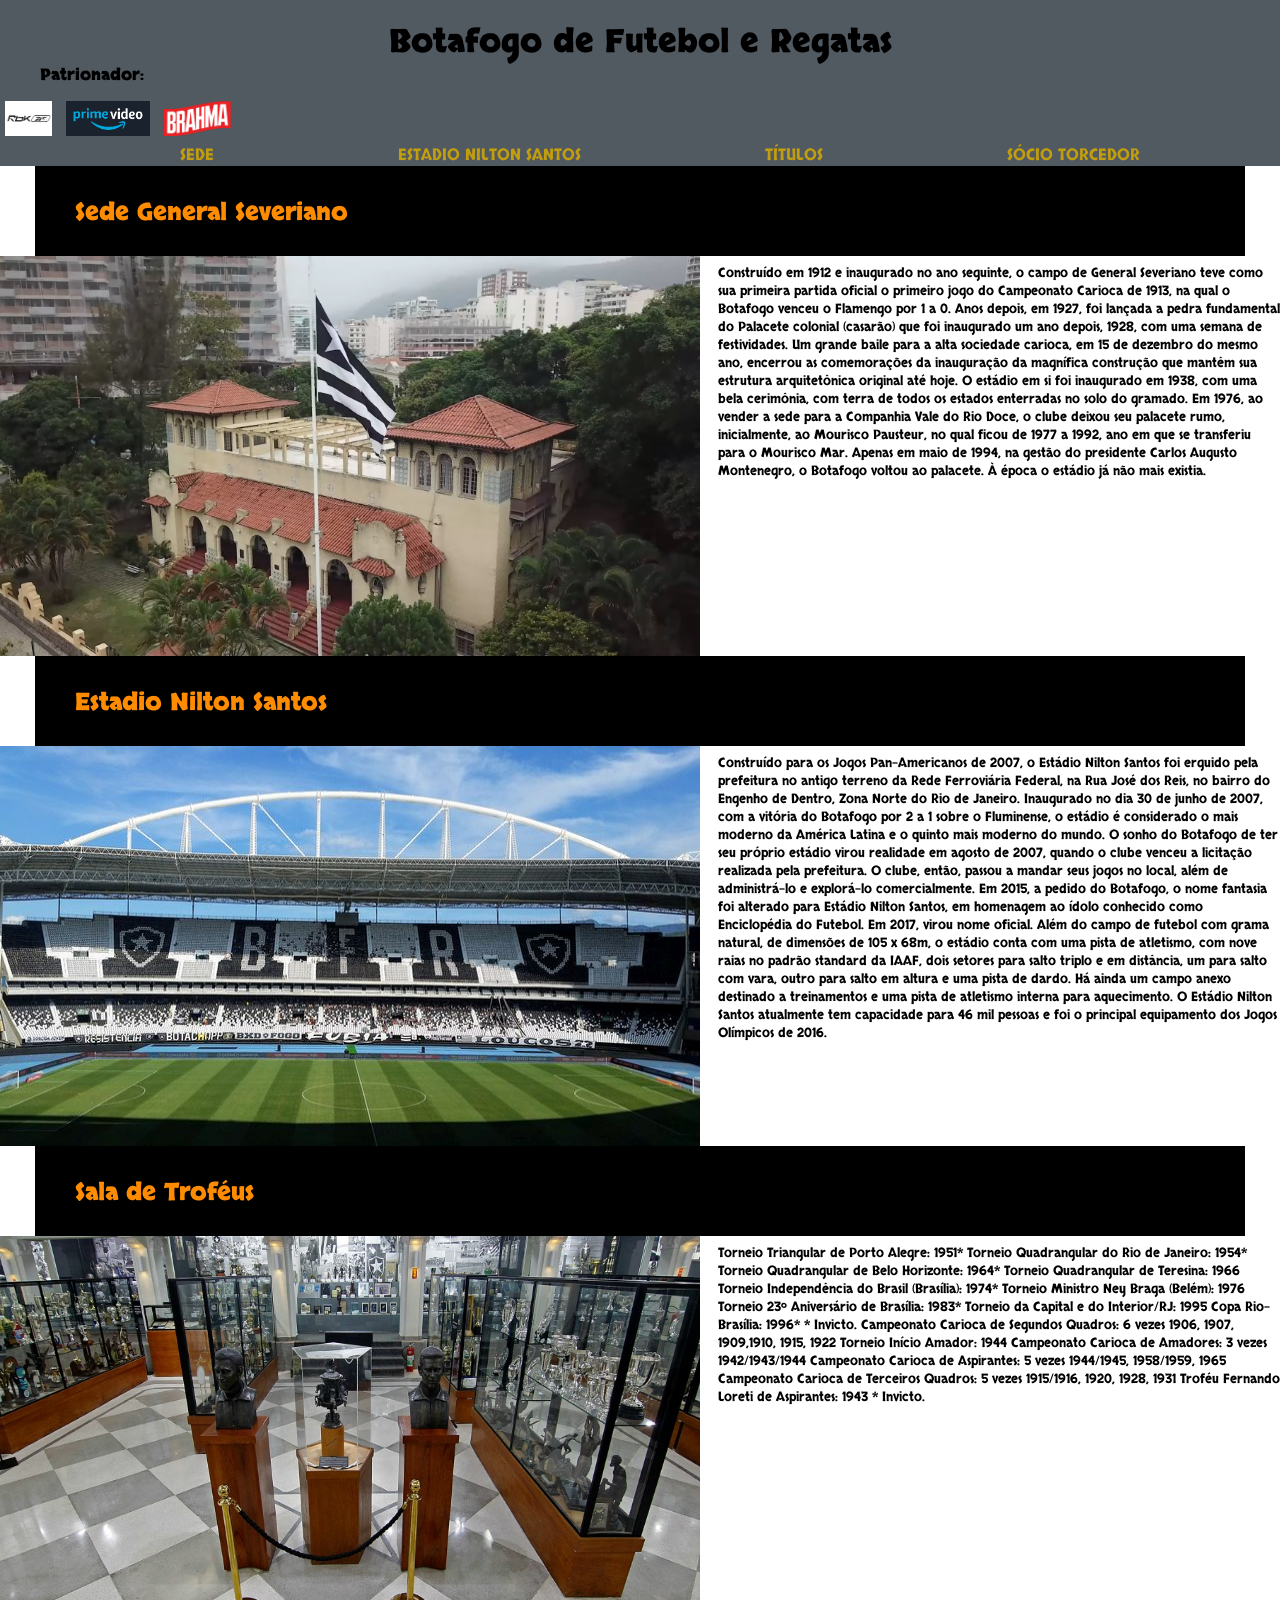
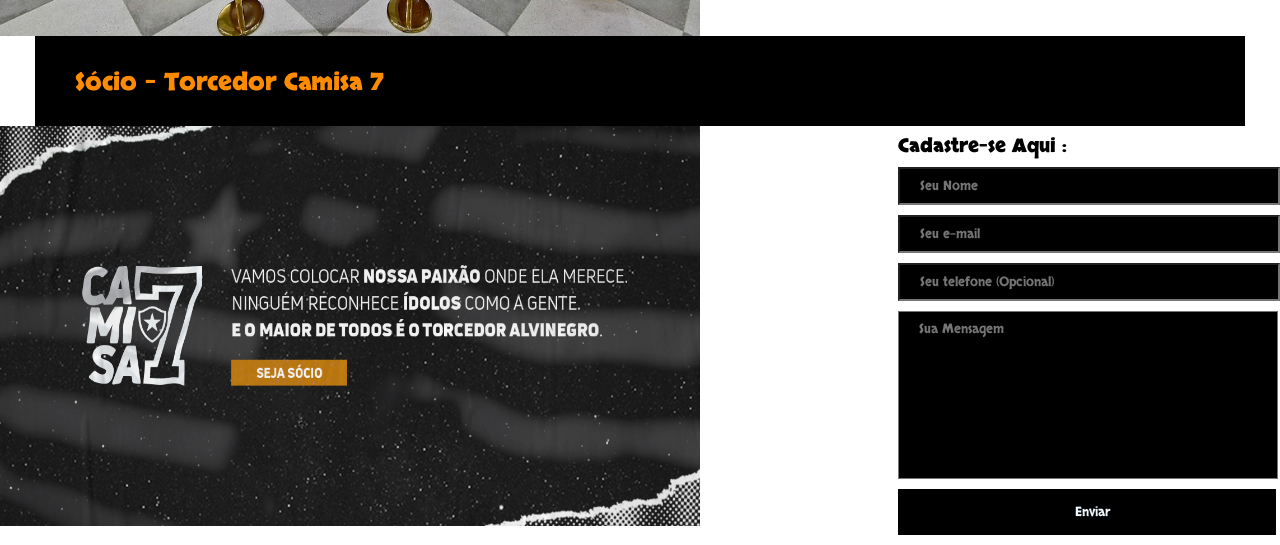
==== index.html @ c3f8ed9f "Add files via upload" ====
<!DOCTYPE html>
<html lang="pt-br">
<head>
    <meta charset="UTF-8">
    <meta name="viewport" content="width=device-width, initial-scale=1.0">
    <title>Document</title>
    <link rel="stylesheet" href="style.css">
    <link rel="preconnect" href="https://fonts.googleapis.com">
<link rel="preconnect" href="https://fonts.gstatic.com" crossorigin>
<link href="https://fonts.googleapis.com/css2?family=Roboto&family=Skranji:wght@700&display=swap" rel="stylesheet">
</head>
<header>
    <h1>Botafogo de Futebol e Regatas</h1>
    <h4>Patrionador:</h4>
    <div class="container">
        <img src="img/Reebok_2006_logo.png" alt="logo Reebok">
        <img src="img/prime.jpg" alt="logo Prime">
        <img src="img/cerva.png" alt="logo Brahma">
        <nav>
            <ul>
                <li>
                    <a href="#Sede">SEDE</a>
                </li>
                <li>
                    <a href="#Estádio">ESTADIO NILTON SANTOS</a>
                </li>
                <li>
                    <a href="#Titulos">TÍTULOS</a>
                </li>
                <li>
                    <a href="#Torcedor">SÓCIO TORCEDOR</a>
                </li>
            </ul>
        </nav>
    </div>
</header>
<section id="Sede">
    <h2>Sede General Severiano</h2>
    <div class="container">
    <img src="img/generalseveriano.jpg" alt="General Severiano">
        <div>
            <p>Construído em 1912 e inaugurado no ano seguinte, o campo de General Severiano teve como sua primeira partida oficial o primeiro jogo do Campeonato Carioca de 1913, na qual o Botafogo venceu o Flamengo por 1 a 0.

                Anos depois, em 1927, foi lançada a pedra fundamental do Palacete colonial (casarão) que foi inaugurado um ano depois, 1928, com uma semana de festividades. Um grande baile para a alta sociedade carioca, em 15 de dezembro do mesmo ano, encerrou as comemorações da inauguração da magnífica construção que mantêm sua estrutura arquitetônica original até hoje. O estádio em si foi inaugurado em 1938, com uma bela cerimônia, com terra de todos os estados enterradas no solo do gramado.
                
                Em 1976, ao vender a sede para a Companhia Vale do Rio Doce, o clube deixou seu palacete rumo, inicialmente, ao Mourisco Pausteur, no qual ficou de 1977 a 1992, ano em que se transferiu para o Mourisco Mar. Apenas em maio de 1994, na gestão do presidente Carlos Augusto Montenegro, o Botafogo voltou ao palacete. À época o estádio já não mais existia.</p>
        </div>
    </div>
</section>
<section id="Estádio">
    <h2>Estadio Nilton Santos</h2>
    <div class="container">
    <img src="img/estadio-nilton-santos.jpg" alt="Estádio Nilton Santos">
        <div>
            <p>Construído para os Jogos Pan-Americanos de 2007, o Estádio Nilton Santos foi erguido pela prefeitura no antigo terreno da Rede Ferroviária Federal, na Rua José dos Reis, no bairro do Engenho de Dentro, Zona Norte do Rio de Janeiro. Inaugurado no dia 30 de junho de 2007, com a vitória do Botafogo por 2 a 1 sobre o Fluminense, o estádio é considerado o mais moderno da América Latina e o quinto mais moderno do mundo.

                O sonho do Botafogo de ter seu próprio estádio virou realidade em agosto de 2007, quando o clube venceu a licitação realizada pela prefeitura. O clube, então, passou a mandar seus jogos no local, além de administrá-lo e explorá-lo comercialmente. Em 2015, a pedido do Botafogo, o nome fantasia foi alterado para Estádio Nilton Santos, em homenagem ao ídolo conhecido como Enciclopédia do Futebol. Em 2017, virou nome oficial.
                
                Além do campo de futebol com grama natural, de dimensões de 105 x 68m, o estádio conta com uma pista de atletismo, com nove raias no padrão standard da IAAF, dois setores para salto triplo e em distância, um para salto com vara, outro para salto em altura e uma pista de dardo. Há ainda um campo anexo destinado a treinamentos e uma pista de atletismo interna para aquecimento. O Estádio Nilton Santos atualmente tem capacidade para 46 mil pessoas e foi o principal equipamento dos Jogos Olímpicos de 2016.</p>
    </div>
</section>
<section id="Titulos">
    <h2>Sala de Troféus</h2>
    <div class="container">
    <img src="img/trofeus.jpg" alt="Troféus">
        <div>
            <p>
                
Torneio Triangular de Porto Alegre: 1951*
Torneio Quadrangular do Rio de Janeiro: 1954*
Torneio Quadrangular de Belo Horizonte: 1964*
Torneio Quadrangular de Teresina: 1966
Torneio Independência do Brasil (Brasília): 1974*
Torneio Ministro Ney Braga (Belém): 1976
Torneio 23º Aniversário de Brasília: 1983*
Torneio da Capital e do Interior/RJ: 1995
Copa Rio-Brasília: 1996*
* Invicto.
Campeonato Carioca de Segundos Quadros: 6 vezes
1906, 1907, 1909,1910, 1915, 1922
Torneio Início Amador: 1944
Campeonato Carioca de Amadores: 3 vezes
1942/1943/1944
Campeonato Carioca de Aspirantes: 5 vezes
1944/1945, 1958/1959, 1965
Campeonato Carioca de Terceiros Quadros: 5 vezes
1915/1916, 1920, 1928, 1931
Troféu Fernando Loreti de Aspirantes: 1943
* Invicto.
            </p>
        </div>
    </div>
</section>
<section id="Torcedor">
    <h2>Sócio - Torcedor  Camisa 7</h2>
    <div class="container">
    <img src="img/socio.png" alt="Sócio Torcedor">
        <div>
            <h3>Cadastre-se Aqui :</h3>
            <form>
                <input type="text" placeholder="Seu Nome" required>
                <input type="email" placeholder="Seu e-mail" required>
                <input type="tel" placeholder="Seu telefone (Opcional)">
                <textarea placeholder="Sua Mensagem" required></textarea>
                <button type="submit">Enviar</button>
            </form>
        </div>
    </div>
</section>
<body> 
</body>
</html>
---- style.css ----
*{
    margin: 0;
    padding: 0;
    box-sizing: content-box;
}
header{
    background-color:rgb(81, 89, 97)
}
header h1{
    text-align: center;
    color:black
    height: 58px;
    padding-top: 20px;
    font-family: 'Roboto', sans-serif;
font-family: 'Skranji', cursive;
}
header h4{
    color:orange
    height: 10px;
    padding-inline: 8px;
    padding-left: 40px;
    padding-bottom: 10px;
    font-family: 'Roboto', sans-serif;
font-family: 'Skranji', cursive;
}
header img{
    display: inline;
    text-align: right;
    height: 35px;
    padding: 5px;
    padding-bottom: 4px;
}
header li {
    text-align: center;
    display: inline;
    text-align: center;
    padding-left: 180px;
    padding-bottom: 9px;
    text-decoration: none;
    
}
header li a{
    color: rgb(194, 158, 15);
    font-family: 'Roboto', sans-serif;
    font-family: 'Skranji', cursive;
    text-decoration: none;
}
.container {
    max-width: 1280px;
    width: 100%;
    margin: 0 auto;
}
section h2{
    padding-top: 30px;
    padding-left: 40px;
    padding-bottom: 40px;
    padding-left: 40px;
    margin-left: 35px;
    margin-right: 35px;
    height: 20px;
    background-color: black;
    color: darkorange;
    font-family: 'Roboto', sans-serif;
    font-family: 'Skranji', cursive;
}
section img{
    height: 600px;
    padding-top: 0px;
    padding-right: 18px;
}
section .container{
    display: flex;
    align-items: center;
    justify-content: space-between;
}
section .container{
    align-items: flex-start;
}
section img{
    height: 400px;
    width: 700px;
}
form input,form textarea,form button{
    display: block;
    width: 350px;
    margin-bottom: 10px;
    padding: 8px;
    padding-left: 20px;
    background-color: black;
    color: aliceblue;
    font-family: 'Roboto', sans-serif;
    font-family: 'Skranji', cursive;
}
form textarea{
    resize: none;
    height: 150px;
    font-family: 'Roboto', sans-serif;
    font-family: 'Skranji', cursive;
}
form button{
    background-color: black;
    border: none;
    cursor: pointer;
    height: 30px;
    color:aliceblue
    font-family: 'Roboto', sans-serif;
    font-family: 'Skranji', cursive;

}
form button:hover{
    background-color:dimgray
}
section h3{
    padding-top: 8px;
    padding-bottom: 8px;
    font-family: 'Roboto', sans-serif;
    font-family: 'Skranji', cursive;
}
section p {
    font-family: 'Roboto', sans-serif;
    font-family: 'Skranji', cursive;
    padding-top: 8px;
    padding-bottom: 8px;
    font-size: 13px;
}
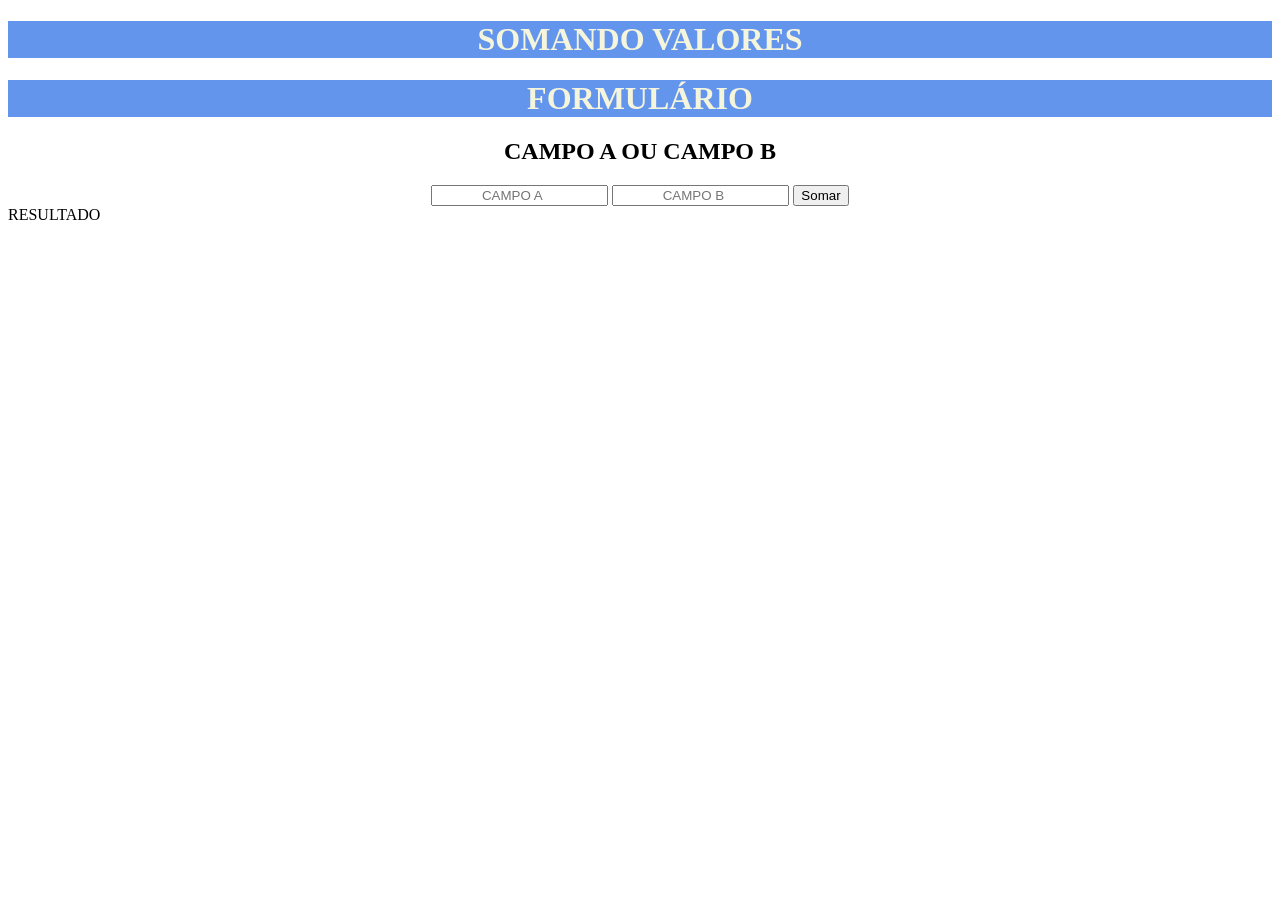
==== commit dcb48c2b: "Add files via upload" ====
--- a/index.html
+++ b/index.html
@@ -3,110 +3,22 @@
 <head>
     <meta charset="UTF-8">
     <meta name="viewport" content="width=device-width, initial-scale=1.0">
-    <title>Document</title>
+    <title>Somando Numeros</title>
     <link rel="stylesheet" href="style.css">
-    <link rel="preconnect" href="https://fonts.googleapis.com">
-<link rel="preconnect" href="https://fonts.gstatic.com" crossorigin>
-<link href="https://fonts.googleapis.com/css2?family=Roboto&family=Skranji:wght@700&display=swap" rel="stylesheet">
 </head>
-<header>
-    <h1>Botafogo de Futebol e Regatas</h1>
-    <h4>Patrionador:</h4>
-    <div class="container">
-        <img src="img/Reebok_2006_logo.png" alt="logo Reebok">
-        <img src="img/prime.jpg" alt="logo Prime">
-        <img src="img/cerva.png" alt="logo Brahma">
-        <nav>
-            <ul>
-                <li>
-                    <a href="#Sede">SEDE</a>
-                </li>
-                <li>
-                    <a href="#Estádio">ESTADIO NILTON SANTOS</a>
-                </li>
-                <li>
-                    <a href="#Titulos">TÍTULOS</a>
-                </li>
-                <li>
-                    <a href="#Torcedor">SÓCIO TORCEDOR</a>
-                </li>
-            </ul>
-        </nav>
-    </div>
-</header>
-<section id="Sede">
-    <h2>Sede General Severiano</h2>
-    <div class="container">
-    <img src="img/generalseveriano.jpg" alt="General Severiano">
-        <div>
-            <p>Construído em 1912 e inaugurado no ano seguinte, o campo de General Severiano teve como sua primeira partida oficial o primeiro jogo do Campeonato Carioca de 1913, na qual o Botafogo venceu o Flamengo por 1 a 0.
-
-                Anos depois, em 1927, foi lançada a pedra fundamental do Palacete colonial (casarão) que foi inaugurado um ano depois, 1928, com uma semana de festividades. Um grande baile para a alta sociedade carioca, em 15 de dezembro do mesmo ano, encerrou as comemorações da inauguração da magnífica construção que mantêm sua estrutura arquitetônica original até hoje. O estádio em si foi inaugurado em 1938, com uma bela cerimônia, com terra de todos os estados enterradas no solo do gramado.
-                
-                Em 1976, ao vender a sede para a Companhia Vale do Rio Doce, o clube deixou seu palacete rumo, inicialmente, ao Mourisco Pausteur, no qual ficou de 1977 a 1992, ano em que se transferiu para o Mourisco Mar. Apenas em maio de 1994, na gestão do presidente Carlos Augusto Montenegro, o Botafogo voltou ao palacete. À época o estádio já não mais existia.</p>
-        </div>
-    </div>
-</section>
-<section id="Estádio">
-    <h2>Estadio Nilton Santos</h2>
-    <div class="container">
-    <img src="img/estadio-nilton-santos.jpg" alt="Estádio Nilton Santos">
-        <div>
-            <p>Construído para os Jogos Pan-Americanos de 2007, o Estádio Nilton Santos foi erguido pela prefeitura no antigo terreno da Rede Ferroviária Federal, na Rua José dos Reis, no bairro do Engenho de Dentro, Zona Norte do Rio de Janeiro. Inaugurado no dia 30 de junho de 2007, com a vitória do Botafogo por 2 a 1 sobre o Fluminense, o estádio é considerado o mais moderno da América Latina e o quinto mais moderno do mundo.
-
-                O sonho do Botafogo de ter seu próprio estádio virou realidade em agosto de 2007, quando o clube venceu a licitação realizada pela prefeitura. O clube, então, passou a mandar seus jogos no local, além de administrá-lo e explorá-lo comercialmente. Em 2015, a pedido do Botafogo, o nome fantasia foi alterado para Estádio Nilton Santos, em homenagem ao ídolo conhecido como Enciclopédia do Futebol. Em 2017, virou nome oficial.
-                
-                Além do campo de futebol com grama natural, de dimensões de 105 x 68m, o estádio conta com uma pista de atletismo, com nove raias no padrão standard da IAAF, dois setores para salto triplo e em distância, um para salto com vara, outro para salto em altura e uma pista de dardo. Há ainda um campo anexo destinado a treinamentos e uma pista de atletismo interna para aquecimento. O Estádio Nilton Santos atualmente tem capacidade para 46 mil pessoas e foi o principal equipamento dos Jogos Olímpicos de 2016.</p>
-    </div>
-</section>
-<section id="Titulos">
-    <h2>Sala de Troféus</h2>
-    <div class="container">
-    <img src="img/trofeus.jpg" alt="Troféus">
-        <div>
-            <p>
-                
-Torneio Triangular de Porto Alegre: 1951*
-Torneio Quadrangular do Rio de Janeiro: 1954*
-Torneio Quadrangular de Belo Horizonte: 1964*
-Torneio Quadrangular de Teresina: 1966
-Torneio Independência do Brasil (Brasília): 1974*
-Torneio Ministro Ney Braga (Belém): 1976
-Torneio 23º Aniversário de Brasília: 1983*
-Torneio da Capital e do Interior/RJ: 1995
-Copa Rio-Brasília: 1996*
-* Invicto.
-Campeonato Carioca de Segundos Quadros: 6 vezes
-1906, 1907, 1909,1910, 1915, 1922
-Torneio Início Amador: 1944
-Campeonato Carioca de Amadores: 3 vezes
-1942/1943/1944
-Campeonato Carioca de Aspirantes: 5 vezes
-1944/1945, 1958/1959, 1965
-Campeonato Carioca de Terceiros Quadros: 5 vezes
-1915/1916, 1920, 1928, 1931
-Troféu Fernando Loreti de Aspirantes: 1943
-* Invicto.
-            </p>
-        </div>
-    </div>
-</section>
-<section id="Torcedor">
-    <h2>Sócio - Torcedor  Camisa 7</h2>
-    <div class="container">
-    <img src="img/socio.png" alt="Sócio Torcedor">
-        <div>
-            <h3>Cadastre-se Aqui :</h3>
-            <form>
-                <input type="text" placeholder="Seu Nome" required>
-                <input type="email" placeholder="Seu e-mail" required>
-                <input type="tel" placeholder="Seu telefone (Opcional)">
-                <textarea placeholder="Sua Mensagem" required></textarea>
-                <button type="submit">Enviar</button>
+<body>
+    <h1>SOMANDO VALORES</h1>
+    <h1>FORMULÁRIO</h1>
+        <h2 class="Titulo">CAMPO A OU CAMPO B</h2>
+        <div class="container">
+            <form class="forMula">
+                <input type="number" id="text1"  required="" placeholder="CAMPO A">
+                <input type="number" id="text2" required="" placeholder="CAMPO B">
+                <input type="button" value="Somar" onclick="somar()" >
             </form>
         </div>
-    </div>
-</section>
-<body> 
+    <div id="res">RESULTADO</div>
+    <script src="main.js"> </script>
+    
 </body>
 </html>
--- a/style.css
+++ b/style.css
@@ -1,125 +1,22 @@
-*{
-    margin: 0;
-    padding: 0;
-    box-sizing: content-box;
+h1{
+    background-color: cornflowerblue;
+    size: 20px;
+    color: beige;
+    text-align: center;
 }
-header{
-    background-color:rgb(81, 89, 97)
+h2{
+    text-align: center;
 }
-header h1{
+.container{
     text-align: center;
-    color:black
-    height: 58px;
-    padding-top: 20px;
-    font-family: 'Roboto', sans-serif;
-font-family: 'Skranji', cursive;
+    display: block;
 }
-header h4{
-    color:orange
-    height: 10px;
-    padding-inline: 8px;
-    padding-left: 40px;
-    padding-bottom: 10px;
-    font-family: 'Roboto', sans-serif;
-font-family: 'Skranji', cursive;
-}
-header img{
-    display: inline;
-    text-align: right;
-    height: 35px;
-    padding: 5px;
-    padding-bottom: 4px;
-}
-header li {
+
+form input{
     text-align: center;
-    display: inline;
-    text-align: center;
-    padding-left: 180px;
-    padding-bottom: 9px;
-    text-decoration: none;
+    justify-content: space-between;
     
-}
-header li a{
-    color: rgb(194, 158, 15);
-    font-family: 'Roboto', sans-serif;
-    font-family: 'Skranji', cursive;
-    text-decoration: none;
-}
-.container {
-    max-width: 1280px;
-    width: 100%;
-    margin: 0 auto;
-}
-section h2{
-    padding-top: 30px;
-    padding-left: 40px;
-    padding-bottom: 40px;
-    padding-left: 40px;
-    margin-left: 35px;
-    margin-right: 35px;
-    height: 20px;
-    background-color: black;
-    color: darkorange;
-    font-family: 'Roboto', sans-serif;
-    font-family: 'Skranji', cursive;
-}
-section img{
-    height: 600px;
-    padding-top: 0px;
-    padding-right: 18px;
-}
-section .container{
-    display: flex;
-    align-items: center;
-    justify-content: space-between;
-}
-section .container{
-    align-items: flex-start;
-}
-section img{
-    height: 400px;
-    width: 700px;
-}
-form input,form textarea,form button{
-    display: block;
-    width: 350px;
-    margin-bottom: 10px;
-    padding: 8px;
-    padding-left: 20px;
-    background-color: black;
-    color: aliceblue;
-    font-family: 'Roboto', sans-serif;
-    font-family: 'Skranji', cursive;
-}
-form textarea{
-    resize: none;
-    height: 150px;
-    font-family: 'Roboto', sans-serif;
-    font-family: 'Skranji', cursive;
-}
-form button{
-    background-color: black;
-    border: none;
-    cursor: pointer;
-    height: 30px;
-    color:aliceblue
-    font-family: 'Roboto', sans-serif;
-    font-family: 'Skranji', cursive;
-
-}
-form button:hover{
-    background-color:dimgray
-}
-section h3{
-    padding-top: 8px;
-    padding-bottom: 8px;
-    font-family: 'Roboto', sans-serif;
-    font-family: 'Skranji', cursive;
-}
-section p {
-    font-family: 'Roboto', sans-serif;
-    font-family: 'Skranji', cursive;
-    padding-top: 8px;
-    padding-bottom: 8px;
-    font-size: 13px;
-}
+} 
+form input button{
+    height: 1000px
+}
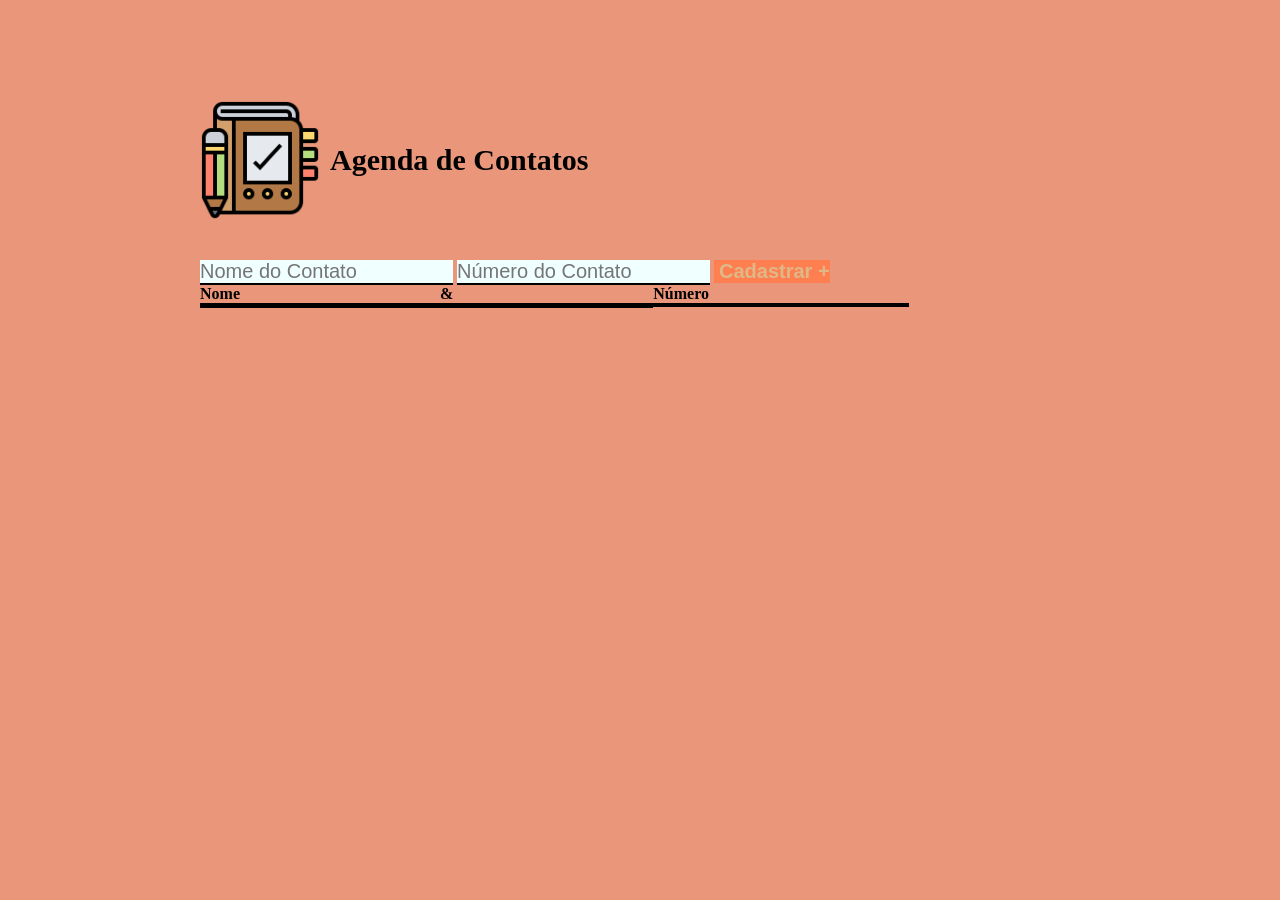
==== commit a8aa4f45: "Add files via upload" ====
--- a/index.html
+++ b/index.html
@@ -3,22 +3,38 @@
 <head>
     <meta charset="UTF-8">
     <meta name="viewport" content="width=device-width, initial-scale=1.0">
-    <title>Somando Numeros</title>
+    <title>Agenda de Contatos</title>
     <link rel="stylesheet" href="style.css">
-</head>
+</head>    
 <body>
-    <h1>SOMANDO VALORES</h1>
-    <h1>FORMULÁRIO</h1>
-        <h2 class="Titulo">CAMPO A OU CAMPO B</h2>
-        <div class="container">
-            <form class="forMula">
-                <input type="number" id="text1"  required="" placeholder="CAMPO A">
-                <input type="number" id="text2" required="" placeholder="CAMPO B">
-                <input type="button" value="Somar" onclick="somar()" >
-            </form>
-        </div>
-    <div id="res">RESULTADO</div>
-    <script src="main.js"> </script>
-    
+    <div class="container">
+        <header>
+            <img src="img/agenda2.png" alt="agenda 2024">
+            <h1>Agenda de Contatos</h1>
+        </header>
+        <form id="cadasTro">
+            <input type="text" name="" id="tipo-nome" placeholder="Nome do Contato">
+            <input type="tel" name="" id="tipo-numero" placeholder="Número do Contato">
+            <button type="submit">Cadastrar +</button>
+        </form>
+        <table cellspacing = "0">
+            <thead>
+                <tr>
+                    <th>Nome</th>
+                    <th id="con-tato"> & </th>
+                    <th>Número</th>
+                </tr>
+            </thead>
+            <tbody>
+                <tr>
+                    <td id="tipo-nome"></td>
+                    <td id="tipo-numero"></td>
+                </tr>
+            </tbody>
+            <tfoot>
+            </tfoot>
+        </table>
+    </div>
+    <script src="./main.js"></script>
 </body>
 </html>
--- a/style.css
+++ b/style.css
@@ -1,22 +1,67 @@
-h1{
-    background-color: cornflowerblue;
-    size: 20px;
-    color: beige;
-    text-align: center;
+*{
+    margin: 0;
+    padding: 0;
+    box-sizing: border-box;
+
 }
-h2{
-    text-align: center;
+body{
+    background-color: darksalmon;
+    padding-top: 100px;
+
+}
+header{
+    display: flex;
+    align-items: center;
+    margin-bottom: 40px;
+
+
+}
+header img{
+    height: 120px;
+    margin-right: 10px ;
+    border: none;
+
+}
+header h1{
+    font-size: 30px;
+
+    
+
+
 }
 .container{
-    text-align: center;
-    display: block;
+    align-items: center;
+    width: 100%;
+    justify-content: space-between;
+    padding-left: 200px;
 }
+form input{
+    color: brown;
+    font-size:20px ;
+    border: none;
+    border-bottom: 2px solid black;
+    background-color:azure
+    
 
-form input{
-    text-align: center;
-    justify-content: space-between;
+
+
+}
+form button{
+    background-color: coral;
+    color: burlywood;
+    font-size: 20px;
+    font-weight: bold;
+    border: none;
+    cursor: pointer;
+    padding-left: 5px;
     
-} 
-form input button{
-    height: 1000px
+
+}
+table th {
+    border-bottom:4px solid #000; 
+    padding-right: 200px;
+}
+table td{
+    font-size:20px;
+    border-bottom: 1px solid black
 }
